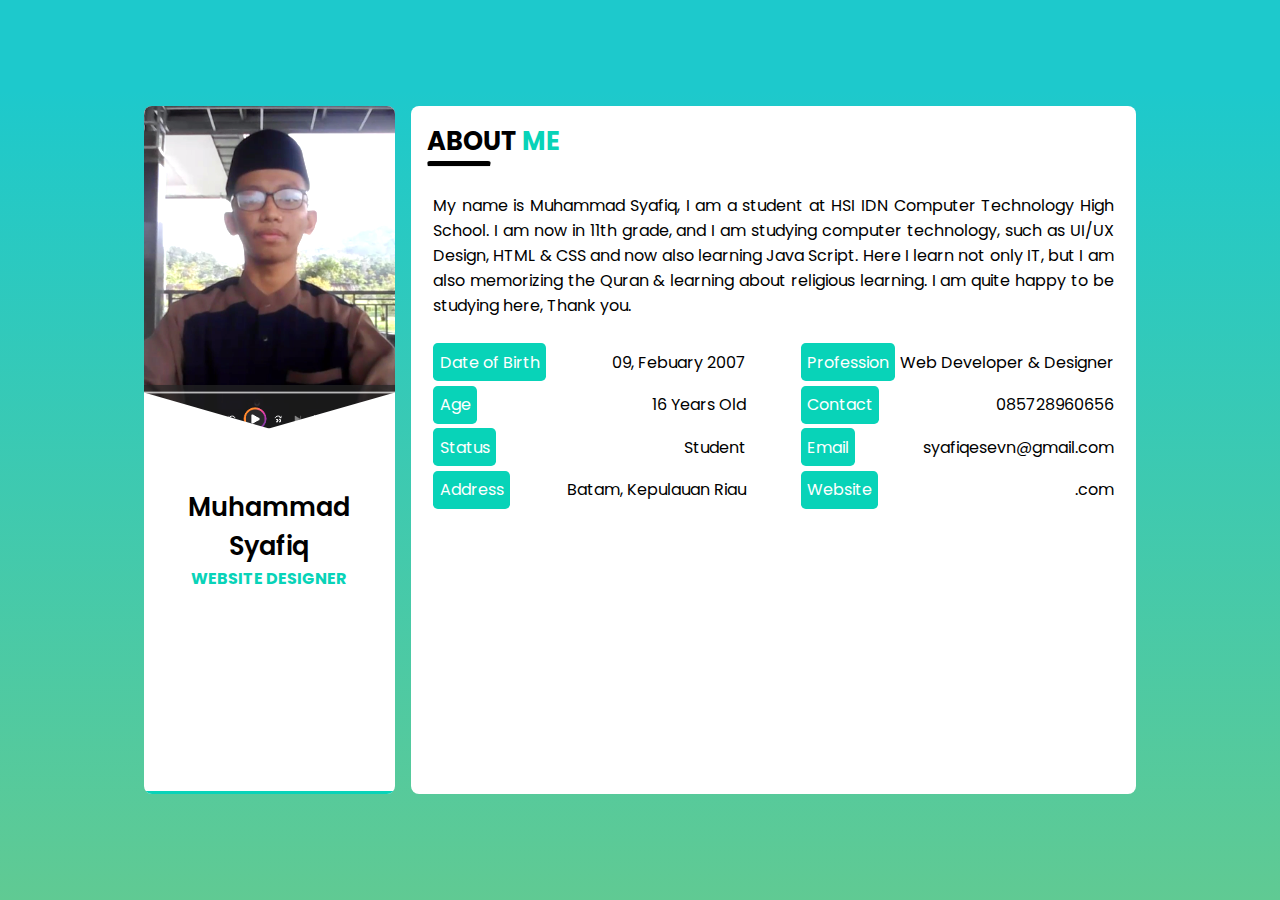
==== index.html @ 6fc7fc57 "Add files via upload" ====
<!DOCTYPE html>
<html lang="en">

<head>
    <meta charset="UTF-8">
    <meta http-equiv="X-UA-Compatible" content="IE=edge">
    <meta name="viewport" content="width=device-width, initial-scale=1.0">

    <!-- CSS file -->
    <link rel="stylesheet" href="css/style.css">

    <!-- Favicon -->
    <link rel="shortcut icon" href="" type="image/x-icon">

    <!-- Fontawesome CDN -->
    <link rel="stylesheet" href="https://cdnjs.cloudflare.com/ajax/libs/font-awesome/6.0.0-beta3/css/all.min.css"
        integrity="sha512-Fo3rlrZj/k7ujTnHg4CGR2D7kSs0v4LLanw2qksYuRlEzO+tcaEPQogQ0KaoGN26/zrn20ImR1DfuLWnOo7aBA=="
        crossorigin="anonymous" referrerpolicy="no-referrer" />

    <title>Muhammad Syafiq</title>
</head>

<body>
    <!-- Website Layout -->
    <ul class="website_container">

        <!-- Global Menu -->
        <div id="global_menu_button_container">
            <p class="site_title">Muhammad Syafiq</p>
            <i class="fa fa-bars" id="global_menu_button"></i>
        </div>

        <ul id="global_menu_items">
            <div>
                <i class="fa fa-close" id="global_menu_close_button"></i>
                <li><a href="/"><i class="fa fa-home"></i> About</a></li>
                <li><a href="resume.html"><i class="fas fa-file-alt"></i> Resume</a></li>
                <li><a href="blogs.html"><i class="fas fa-pen-nib"></i> Blogs</a></li>
                <li><a href="services.html"><i class="fas fa-cog"></i> Services</a></li>
                <li><a href="contact.html"><i class="fas fa-phone-square"></i> Contact</a></li>
            </div>
        </ul>

        <!--x Global Menu x-->



        <!-- sidebar -->
        <div class="sidebar_container">
            <!-- Sidebar Image -->
            <div class="image">
                <img src="img/m.syafiq.png">
                <div class="right_image_box"></div>
                <div class="left_image_box"></div>
            </div>

            <!-- sidebar Content -->
            <div class="sidebar_content">
                <!-- Long name can be applied so easily -->
                <h1>Muhammad Syafiq</h1>
                <p>Website Designer</p>
                <!-- Social Medias -->
                <div class="social_media">
                    <a href="https://www.facebook.com/profile.php?id=100083856398313"><i class="fab fa-facebook"></i></a>
                    <a href="https://github.com/esevn"><i class="fab fa-github"></i></a>
                    <a href="https://www.instagram.com/syafiq_esevn/"><i class="fab fa-instagram"></i></a>
                </div>
            </div>

            <!-- Sidebar Buttom Menu -->
            <div class="sidebar_buttom_menu" id="sidebar_buttom_menu">
                <i class="fa fa-bars" id="sidebar_menu_icon"></i>
            </div>

            <!-- Sidebar Navigation -->
            <ul class="sidebar_navigation" id="sidebar_navigation">
                <li><a href="/" class="active">About</a></li>
                <li><a href="resume.html">Resume</a></li>
                <li><a href="blogs.html">Projects</a></li>
                <li><a href="services.html">Services</a></li>
                <li><a href="contact.html">Contact</a></li>

            </ul>

        </div>
        <!-- content -->
        <div class="content_container">
            <!-- About Page -->
            <div class="about_page">
                <h2 class="title">About <span>Me</span></h2>
                <hr class="line">
                <div class="about_content">
                    <p class="about_text">My name is Muhammad Syafiq, I am a student at HSI IDN Computer Technology High School. I am now in 11th grade, and I am studying computer technology, such as UI/UX Design, HTML & CSS and now also learning Java Script. Here I learn not only IT, but I am also memorizing the Quran & learning about religious learning. I am quite happy to be studying here, Thank you.</p>
                </div>
                <div class="about_profile">
                    <ul class="left_profile">
                        <li><span class="profile_title">Date of Birth</span><span>09, Febuary 2007</span></li>
                        <li><span class="profile_title">Age</span><span>16 Years Old</span></li>
                        <li><span class="profile_title">Status</span><span>Student</span></li>
                        <li><span class="profile_title">Address</span><span>Batam, Kepulauan Riau</span></li>
                    </ul>

                    <ul class="right_profile">
                        <li><span class="profile_title">Profession</span><span>Web Developer & Designer</span></li>
                        <li><span class="profile_title">Contact</span><span>085728960656</span></li>
                        <li><span class="profile_title">Email</span><span>syafiqesevn@gmail.com</span></li>
                        <li><span class="profile_title">Website</span><span>.com</span></li>
                    </ul>
                </div>

            </div>
        </div>


        <script src="js/script.js"></script>
</body>

</html>
---- css/style.css ----
/* Google Font */
@import url("https://fonts.googleapis.com/css2?family=Poppins:ital,wght@0,100;0,200;0,300;0,400;0,500;0,600;0,700;0,800;0,900;1,100;1,200;1,300;1,400;1,500;1,600;1,700;1,800;1,900&display=swap");

/* CSS Reset */
* {
    padding: 0;
    margin: 0;
    box-sizing: border-box;
    scroll-behavior: smooth;
    font-family: "Poppins", sans-serif;
}

/* CSS Variables */
:root {
    --brand-color: #08d3b8;
    --linear-back: Linear-gradient(180deg,
            rgb(29, 201, 204) 10%,
            rgb(96, 202, 147) 100%);
}

a {
    text-decoration: none;
    color: black;
}

li {
    list-style: none;
}

/* CSS in Body */
body {
    height: 100vh;
    width: 100vw;
    /* background: var(--linear-back); */
    background-image: var(--linear-back);
    display: flex;
    align-items: center;
    justify-content: center;
}

.website_container {
    width: 80%;
    height: 80%;
    display: flex;
    padding: 1rem;
    position: relative;
}

/* Sidebar */
.website_container .sidebar_container {
    width: 35%;
    height: 100%;
    background-color: white;
    margin-right: 1rem;
    border-radius: 0.5rem;
    overflow: hidden;
    position: relative;
}

.sidebar_container .image {
    height: 50%;
    width: 100%;
    position: relative;
}

.sidebar_container .image img {
    width: 100%;
    height: 100%;
    object-fit: cover;
    object-position: top;
    filter: brightness(125%);
    /* filter: contrast(130%); */
}

.sidebar_container .image .right_image_box {
    width: 70%;
    height: 100px;
    background-color: white;
    position: absolute;
    bottom: -3.5rem;
    left: -3rem;
    transform: rotate(16deg);
}

.sidebar_container .image .left_image_box {
    width: 70%;
    height: 100px;
    background-color: white;
    position: absolute;
    bottom: -3.5rem;
    right: -3rem;
    transform: rotate(-16deg);
}

.sidebar_container .sidebar_content {
    position: absolute;
    width: 100%;
    margin-top: 2rem;
    text-align: center;
    padding: 0.4rem;
}

.sidebar_container .sidebar_content h1 {
    color: black;
    font-size: 1.6rem;
    font-weight: 600;
}

.sidebar_container .sidebar_content p {
    color: var(--brand-color);
    font-size: 1rem;
    text-transform: uppercase;
    font-weight: 700;
}

.sidebar_container .sidebar_content .social_media {
    margin-top: 1rem;
}

.sidebar_container .sidebar_content .social_media a {
    font-size: 1.8rem;
    margin: 0.4rem;
    color: black;
}

.sidebar_container .sidebar_content .social_media a:hover {
    color: var(--brand-color);
    transition: 0.3s;
}

.sidebar_container .sidebar_buttom_menu {
    position: absolute;
    border-top: 0.2rem solid var(--brand-color);
    width: 100%;
    font-size: 1.6rem;
    left: 0;
    bottom: 0;
    text-align: center;
    cursor: pointer;
    z-index: 3;
}

.sidebar_container .sidebar_buttom_menu:hover {
    color: var(--brand-color);
    transition: 0.3s;
}

/* Sidebar Navigation */
.sidebar_container .sidebar_navigation {
    position: absolute;
    top: 0;
    left: -100%;
    width: 100%;
    height: 100%;
    background-color: white;
    display: flex;
    flex-direction: column;
    align-items: center;
    justify-content: center;
    font-size: 2rem;
    z-index: 2;
    transition: left 0.3s;
}

.sidebar_container .sidebar_navigation li {
    margin: 0.3rem 0;
}

.sidebar_container .sidebar_navigation li a:hover,
.sidebar_container .sidebar_navigation .active {
    color: var(--brand-color);
    transition: 0.3s;
    font-weight: bold;
}

/* Content */
.website_container .content_container {
    width: 100%;
    height: 100%;

    background-color: white;
    border-radius: 0.5rem;
    padding: 1rem;
    overflow-y: scroll;
}

.content_container::-webkit-scrollbar {
    width: 0.2rem;
}

.content_container::-webkit-scrollbar-thumb {
    width: 0.2rem;
    background-color: gray;
    border-radius: 0.2rem;
}

/* About Page */

.title {
    font-size: 1.6rem;
    text-transform: uppercase;
}

.title span {
    color: var(--brand-color);
}

.line {
    width: 4rem;
    border-top: 0.35rem solid black;
    border-radius: 0.5rem;
}

.about_page .about_content {
    margin-top: 1.2rem;
    padding: 0.4rem;
    margin-bottom: 0.5rem;
}

.about_page .about_content p {
    font-size: 1rem;
    text-align: justify;
}

.about_profile {
    display: flex;
    justify-content: space-between;
    padding: 0.4rem;
}

.about_profile .left_profile {
    width: 46%;
}

.about_profile .left_profile li {
    display: flex;
    justify-content: space-between;
    align-items: center;
    margin: 0.3rem 0;
    font-size: 1rem;
}

.about_profile .right_profile {
    width: 46%;
}

.about_profile .right_profile li {
    display: flex;
    justify-content: space-between;
    margin: 0.3rem 0;
    align-items: center;
    font-size: 1rem;
}

li .profile_title {
    padding: 0.4rem;
    background-color: var(--brand-color);
    color: white;
    border-radius: 0.3rem;
}

/* Resume Page */
.resume_page .resume_container {
    margin: 1.2rem 0;
    display: flex;
}

.left_resume {
    width: 100%;
    padding: 0.6rem;
    border-right: 0.2rem solid var(--brand-color);
}

.right_resume {
    width: 100%;
    padding: 0.6rem;
}

.resume_title {
    font-size: 1.2rem;
    text-transform: uppercase;
    font-weight: 700;
    margin-bottom: 1rem;
}

.resume_title i {
    color: var(--brand-color);
}

.resume_box {
    margin: 1.5rem 0;
}

.resume_box .resume_date {
    font-size: 1rem;
    border: 0.1rem solid var(--brand-color);
    padding: 0.1rem 0.2rem;
    color: var(--brand-color);
}

.resume_box .resume_box_title {
    margin-top: 0.5rem;
    font-size: 1.2rem;
    font-weight: 500;
}

.resume_box .resume_company {
    font-size: 1rem;
}

.resume_box .resume_text {
    font-size: 1rem;
    font-weight: 300;
}

/* Skills Container */

.skill_box .skill_title {
    font-size: 1.2rem;
    font-weight: 500;
}

.skill_box {
    margin: 1rem 0;
}

.skill_box .skill_line_container {
    height: 0.8rem;
    width: 100%;
    background-color: lightgray;
    border-radius: 0.4rem;
    overflow: hidden;
}

.skill_box .skill_line {
    background-color: var(--brand-color);
    height: 0.8rem;
}

/* Blogs Page */
.blogs_page .blogs_container {
    margin: 0;
    
}

.blogs_container {
    display: flex;
    gap: 15px;
    padding: 2rem 0;
}

.blog_box {
    width: 80%;
    margin-top: 5rem;
    border: 0.1rem solid var(--brand-color);
    padding: 5px;
    border-radius: 0.4rem;
}

.blog_box .blog_title {
    font-size: 1.6rem;
    text-transform: uppercase;
    font-weight: 600;
    text-align: center;
}


.blog_box .blog_image1 {
    width: 100%;
    height: 200px;
    background-image: url(/img/diniyah\ thumnail.png);
    background-position: center;
    background-size: cover;
    margin: auto;
    transition: 0.5s;
}

.blog_box .blog_image1:hover{
    filter: brightness(50%);
}

.blog_box .blog_image2 {
    width: 100%;
    height: 200px;
    background-image: url(/img/english\ thumnail4.png);
    background-position: center;
    background-size: cover;
    background-repeat: no-repeat;
    margin: auto;
    transition: 0.5s;
}

.blog_box .blog_image2:hover{
    filter: brightness(50%);
}


.blog_box .blog_image3 {
    width: 100%;
    height: 200px;
    background-image: url(/img/tahfid\ thumnail.png);
    background-position: center;
    background-size: cover;
    background-repeat: no-repeat;
    margin: auto;
    transition: 0.5s;
}

.blog_box .blog_image3:hover{
    filter: brightness(50%);
}

/* Services Page */

.services_page .services_container {
    margin: 1.2rem 0.4rem 0.4rem 0.4rem;
    display: flex;
}

.services_page .services_container .services_box {
    width: 50%;
    margin: 0.6rem;
    border: 0.1rem solid var(--brand-color);
    border-radius: 0.4rem;
    padding: 0.6rem;
    text-align: center;
    cursor: pointer;
}

.services_page .services_container .services_box:hover {
    background-color: var(--brand-color);
    transition: 0.3s;
}

.services_page .services_container .services_box:hover i,
.services_page .services_container .services_box:hover .services_title {
    color: white;
    transition: 0.3s;
}

.services_box i {
    color: var(--brand-color);
    font-size: 1.5rem;
    margin: 0.3rem 0;
}

.services_box .services_title {
    font-size: 1.2rem;
    text-transform: uppercase;
    color: var(--brand-color);
    margin: 0.4rem 0;
}

.services_box .services_text {
    font-size: 1rem;
    font-weight: 400;
}

/* Contact Page */
.contact_page .contact_container {
    margin: 1.2rem 0.4rem;
}

.contact_container form .form_name_row {
    display: flex;
    justify-content: space-between;
}

.contact_container form .form_name_row .left_form_row {
    width: 47%;
}

.contact_container form .form_name_row .right_form_row {
    width: 47%;
}

.contact_container form label {
    display: block;
    font-size: 1rem;
    margin-top: 0.8rem;
    margin-left: 0.2rem;
}

.contact_container form input {
    width: 100%;
    font-size: 1rem;
    padding: 0.3rem;
    border: none;
    outline: none;
    background-color: lightgray;
    border-radius: 0.4rem;
}

.contact_container form input:focus {
    border: 0.2rem solid var(--brand-color);
    transition: 0.3s;
}

.contact_container form textarea {
    width: 100%;
    font-size: 1rem;
    padding: 0.3rem;
    border: none;
    outline: none;
    background-color: lightgray;
    border-radius: 0.4rem;
    height: 6rem;
    resize: none;
}

.contact_container form #send_button {
    background-color: var(--brand-color);
    margin-top: 0.6rem;
    color: white;
    font-weight: bold;
    cursor: pointer;
}

.contact_container form #send_button:hover {
    opacity: 0.8;
    transition: 0.3s;
}

/* Global Menu CSS */
#global_menu_button_container {
    position: absolute;
    left: -3rem;
    display: none;
    margin-top: 0.1rem;
}

#global_menu_button_container #global_menu_button {
    background-color: white;
    font-size: 2rem;
    padding: 0.8rem;
    border-radius: 0.4rem;
    cursor: pointer;
}

#global_menu_button_container #global_menu_button:hover {
    color: var(--brand-color);
    transition: 0.3s;
}

#global_menu_button_container p {
    color: var(--brand-color);
    font-size: 1.4rem;
    font-weight: bold;
    display: none;
}

#global_menu_items {
    position: fixed;
    left: -120%;
    /* left: 0; */
    top: 0;
    background-color: white;
    width: 40%;
    height: 100vh;
    z-index: 10;
    display: flex;
    justify-content: center;
    transition: left 0.3s;
}

#global_menu_items div {
    width: 80%;
    margin-top: 4rem;
}

#global_menu_items li {
    margin: 1rem 0;
}

#global_menu_items a {
    display: block;
    width: 100%;
    padding: 0.4rem 0.2rem;
    border-bottom: 0.1rem solid var(--brand-color);
    font-size: 1.4rem;
}

#global_menu_items a:hover {
    color: var(--brand-color);
    transition: 0.3s;
}

#global_menu_items #global_menu_close_button {
    position: absolute;
    right: -3.3rem;
    top: 0;
    font-size: 2.6rem;
    background-color: white;
    padding: 0.6rem 0.8rem;
    cursor: pointer;
}

#global_menu_items #global_menu_close_button:hover {
    color: var(--brand-color);
    transition: 0.3s;
}

/* tugas card */

.content_container h1 {
    font-weight: 600;
    font-size: 35px;
    position: relative;
    margin: 20px 0;
    text-align: center;
}

.content_container h1::before{ 
    content: "";
    position: absolute;
    width: 100%;
    height: 3px;
    background-color: #000000;
    bottom: -10px;
    left: 50%;
    border-radius: 5px;
    transform: translateX(-50%);
    animation: animate 4s linear infinite;
}

.content_container .progres {
    color: var(--brand-color);
}

@keyframes animate {
    0%{
        width: 100px;
    }
    
    50%{
        width: 200px;
    }

    100%{
        width: 100px;
    }
}

.filterable-cards {
    display: flex;
    margin-top: 25px;
        gap: 10px;
        flex-wrap: wrap;
}

.card1 {
    width: 280px;
    height: auto;
    flex-grow: 1;
    /* flex-basis: 300px; */
    gap: 5px;
    border-radius: 8px;
    overflow: auto;
    padding: 0;
    box-shadow: 0px 5px 10px rgba(74, 74, 74, 0.464);
}

.card1 .card_body img {
    width:100%;
    height: 100%;
    background-size: cover;
    background-position: center;
    border-radius: 8px 8px 0 0;
    transition: all 0.3s ease;
}

.card1 img:hover{
    filter: brightness(50%);
}


.card2{
    width: 280px;
    height: auto;
    flex-grow: 1;
    /* flex-basis: 300px; */
    gap: 5px;
    border-radius: 8px;
    overflow: auto;
    padding: 0;
    box-shadow: 0px 5px 10px rgba(74, 74, 74, 0.464);
}

.card2 .card_body img {
    width:100%;
    height: 100%;
    background-size: cover;
    background-position: center;
    border-radius: 8px 8px 0 0;
    transition: all 0.3s ease;
}

.card2 img:hover{
    filter: brightness(50%);
}

.card3 {
    width: 280px;
    height: auto;
    flex-grow: 1;
    /* flex-basis: 300px; */
    gap: 5px;
    border-radius: 8px;
    overflow: auto;
    padding: 0;
    box-shadow: 0px 5px 10px rgba(74, 74, 74, 0.464);
}

.card3 .card_body img {
    width:100%;
    height: 100%;
    background-size: cover;
    background-position: center;
    border-radius: 8px 8px 0 0;
    transition: all 0.3s ease;
}

.card3 img:hover{
    filter: brightness(50%);
}


.card4{
    width: 280px;
    height: auto;
    flex-grow: 1;
    /* flex-basis: 300px; */
    gap: 5px;
    border-radius: 8px;
    overflow: auto;
    padding: 0;
    box-shadow: 0px 5px 10px rgba(74, 74, 74, 0.464);
}

.card4 .card_body img {
    width:100%;
    height: 100%;
    background-size: cover;
    background-position: center;
    border-radius: 8px 8px 0 0;
    transition: all 0.3s ease;
}

.card4 img:hover{
    filter: brightness(50%);
}


.card4{
    width: 280px;
    height: auto;
    flex-grow: 1;
    /* flex-basis: 300px; */
    gap: 5px;
    border-radius: 8px;
    overflow: auto;
    padding: 0;
    box-shadow: 0px 5px 10px rgba(74, 74, 74, 0.464);
}

.card4 .card_body img {
    width:100%;
    height: 100%;
    background-size: cover;
    background-position: center;
    border-radius: 8px 8px 0 0;
    transition: all 0.3s ease;
}

.card4 img:hover{
    filter: brightness(50%);
}

.card5{
    width: 280px;
    height: auto;
    flex-grow: 1;
    /* flex-basis: 300px; */
    gap: 5px;
    border-radius: 8px;
    overflow: auto;
    padding: 0;
    box-shadow: 0px 5px 10px rgba(74, 74, 74, 0.464);
}

.card5 .card_body img {
    width:100%;
    height: 100%;
    background-size: cover;
    background-position: center;
    border-radius: 8px 8px 0 0;
    transition: all 0.3s ease;
}

.card5 img:hover{
    filter: brightness(50%);
}



.card6{
    width: 280px;
    height: auto;
    flex-grow: 1;
    /* flex-basis: 300px; */
    gap: 5px;
    border-radius: 8px;
    overflow: auto;
    padding: 0;
    box-shadow: 0px 5px 10px rgba(74, 74, 74, 0.464);
}

.card6 .card_body img {
    width:100%;
    height: 100%;
    background-size: cover;
    background-position: center;
    border-radius: 8px 8px 0 0;
    transition: all 0.3s ease;
}

.card6 img:hover{
    filter: brightness(50%);
}


.card7{
    width: 280px;
    height: auto;
    flex-grow: 1;
    /* flex-basis: 300px; */
    gap: 5px;
    border-radius: 8px;
    overflow: auto;
    padding: 0;
    box-shadow: 0px 5px 10px rgba(74, 74, 74, 0.464);
}

.card7 .card_body img {
    width:100%;
    height: 100%;
    background-size: cover;
    background-position: center;
    border-radius: 8px 8px 0 0;
    transition: all 0.3s ease;
}

.card7 img:hover{
    filter: brightness(50%);
}


.card8{
    width: 280px;
    height: auto;
    flex-grow: 1;
    /* flex-basis: 300px; */
    gap: 5px;
    border-radius: 8px;
    overflow: auto;
    padding: 0;
    box-shadow: 0px 5px 10px rgba(74, 74, 74, 0.464);
}

.card8 .card_body img {
    width:100%;
    height: 100%;
    background-size: cover;
    background-position: center;
    border-radius: 8px 8px 0 0;
    transition: all 0.3s ease;
}

.card8 img:hover{
    filter: brightness(50%);
}


.card7{
    width: 280px;
    height: auto;
    flex-grow: 1;
    /* flex-basis: 300px; */
    gap: 5px;
    border-radius: 8px;
    overflow: auto;
    padding: 0;
    box-shadow: 0px 5px 10px rgba(74, 74, 74, 0.464);
}

.card7 .card_body img {
    width:100%;
    height: 100%;
    background-size: cover;
    background-position: center;
    border-radius: 8px 8px 0 0;
    transition: all 0.3s ease;
}

.card7 img:hover{
    filter: brightness(50%);
}


.card.hide {
    display: none;      
}
.card_body {
    padding: 0;
}

button {
    position: relative;
    margin-top: 10px;
    width: 3.5rem;
    height: 25px;
    border: none;
    border-radius: 6px;
    background-color: rgb(0, 0, 0);
    transition: 0.2s;
    box-shadow: 0px 5px 10px rgba(0, 0, 0, 0.388);
}

button i{
    position: absolute;
    color: azure;
    left: 3px;
    top: 5.8px;
}

button:hover {
    background: var(--brand-color);
}

button a{
    margin-left: 15px;
    color: azure;
}


/* Making Responsive */

@media screen and (max-width: 1200px) {
    .website_container {
        width: 92%;
        height: 92%;
    }
}

@media screen and (max-width: 1000px) {
    body {
        height: auto;
    }

    .website_container {
        flex-direction: column;
        width: 70%;
    }

    .website_container .sidebar_container {
        width: 100%;
        height: 80vh;
        margin-bottom: 1rem;
    }

    .about_profile {
        flex-direction: column;
    }

    .about_profile .left_profile {
        width: 100%;
    }

    .about_profile .right_profile {
        width: 100%;
    }

    #global_menu_button_container {
        display: block;
    }
}

@media screen and (max-width: 800px) {
    .website_container {
        margin-top: 10vh;
    }

    
    .content_container h1 {
        font-weight: 600;
        font-size: 25px;
        position: relative;
        margin: 20px 0;
        text-align: center;
    }

    .resume_page .resume_container {
        flex-direction: column;
    }

    .left_resume {
        border-right: none;
        border-bottom: 0.2rem solid var(--brand-color);
    }

    .services_page .services_container {
        flex-direction: column;
        margin: 0;
    }

    .blogs_container {
        display: flex;
        flex-direction: column;
    }

    .blog_box {
        width: 100%;
        margin-top: 2rem;
        border: 0.1rem solid var(--brand-color);
        padding: 0;
        border-radius: 0.4rem;
    }

    .services_page .services_container .services_box {
        width: 100%;
        margin: 0.6rem 0;
    }

    .contact_container form .form_name_row {
        flex-direction: column;
    }

    .contact_container form .form_name_row .left_form_row {
        width: 100%;
    }

    .contact_container form .form_name_row .right_form_row {
        width: 100%;
    }

    #global_menu_button_container {
        position: fixed;
        top: -0.1rem;
        left: 0;
        z-index: 5;
        width: 100%;
        background-color: white;
        height: 10vh;
        display: flex;
        justify-content: space-between;
        align-items: center;
        padding: 0 1rem;
    }

    #global_menu_button_container #global_menu_button {
        color: black;
        background-color: transparent;
        padding: 0.2rem;
        font-size: 1.6rem;
    }

    #global_menu_button_container p {
        display: block;
    }

    #global_menu_items {
        width: 100%;
    }

    #global_menu_items #global_menu_close_button {
        left: 0;
        text-align: center;
        background-color: lightgray;
    }
}

@media screen and (max-width: 680px) {
    .website_container {
        height: 100%;
        width: 100%;
    }
}
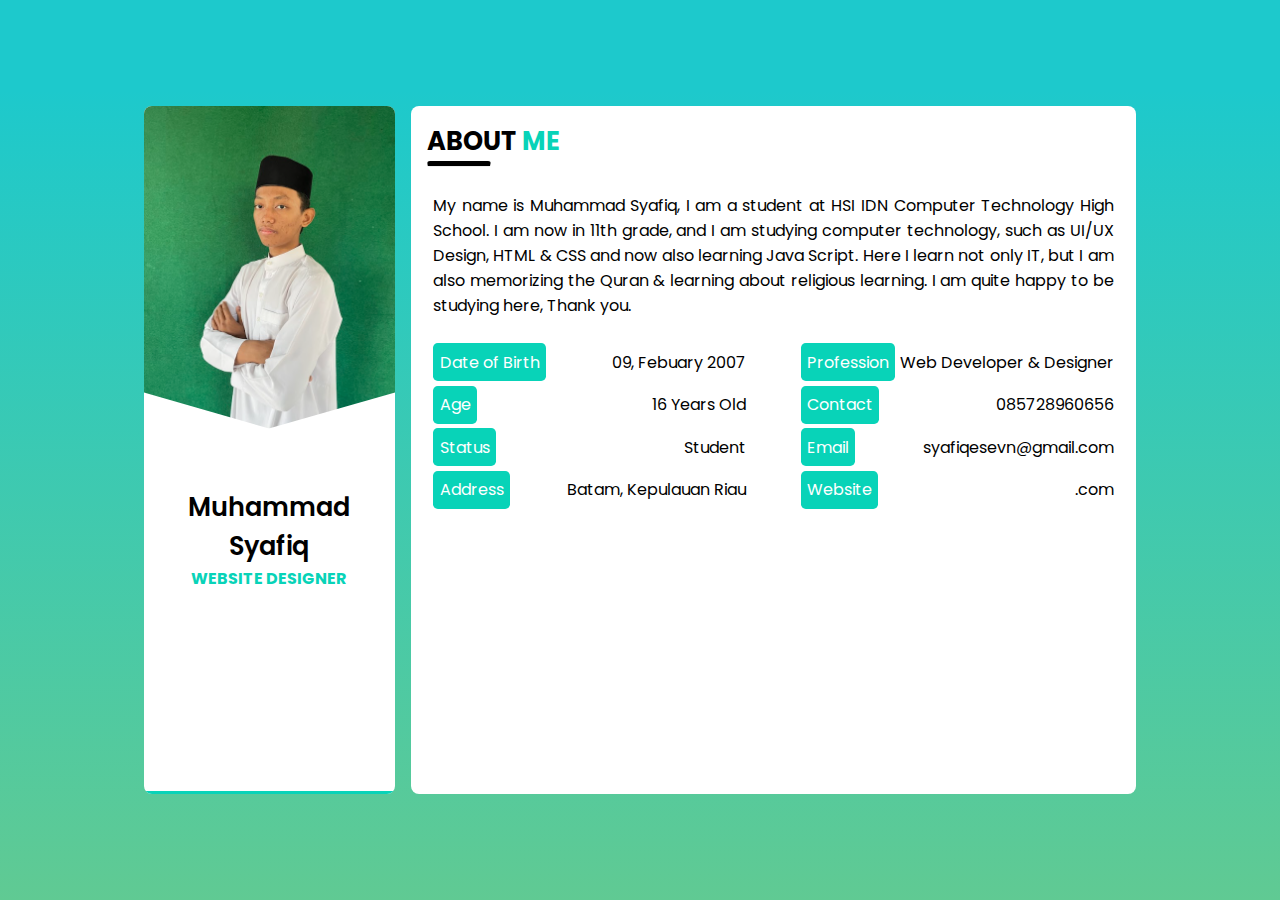
==== commit 2b29baab: "Update index.html" ====
--- a/index.html
+++ b/index.html
@@ -49,7 +49,7 @@
         <div class="sidebar_container">
             <!-- Sidebar Image -->
             <div class="image">
-                <img src="img/m.syafiq.png">
+                <img src="img/profil.syafiq.png">
                 <div class="right_image_box"></div>
                 <div class="left_image_box"></div>
             </div>
@@ -115,4 +115,4 @@
         <script src="js/script.js"></script>
 </body>
 
-</html>+</html>
--- a/css/style.css
+++ b/css/style.css
@@ -68,8 +68,7 @@
     height: 100%;
     object-fit: cover;
     object-position: top;
-    filter: brightness(125%);
-    /* filter: contrast(130%); */
+    filter: brightness(100%);
 }
 
 .sidebar_container .image .right_image_box {
@@ -1084,4 +1083,4 @@
         height: 100%;
         width: 100%;
     }
-}+}
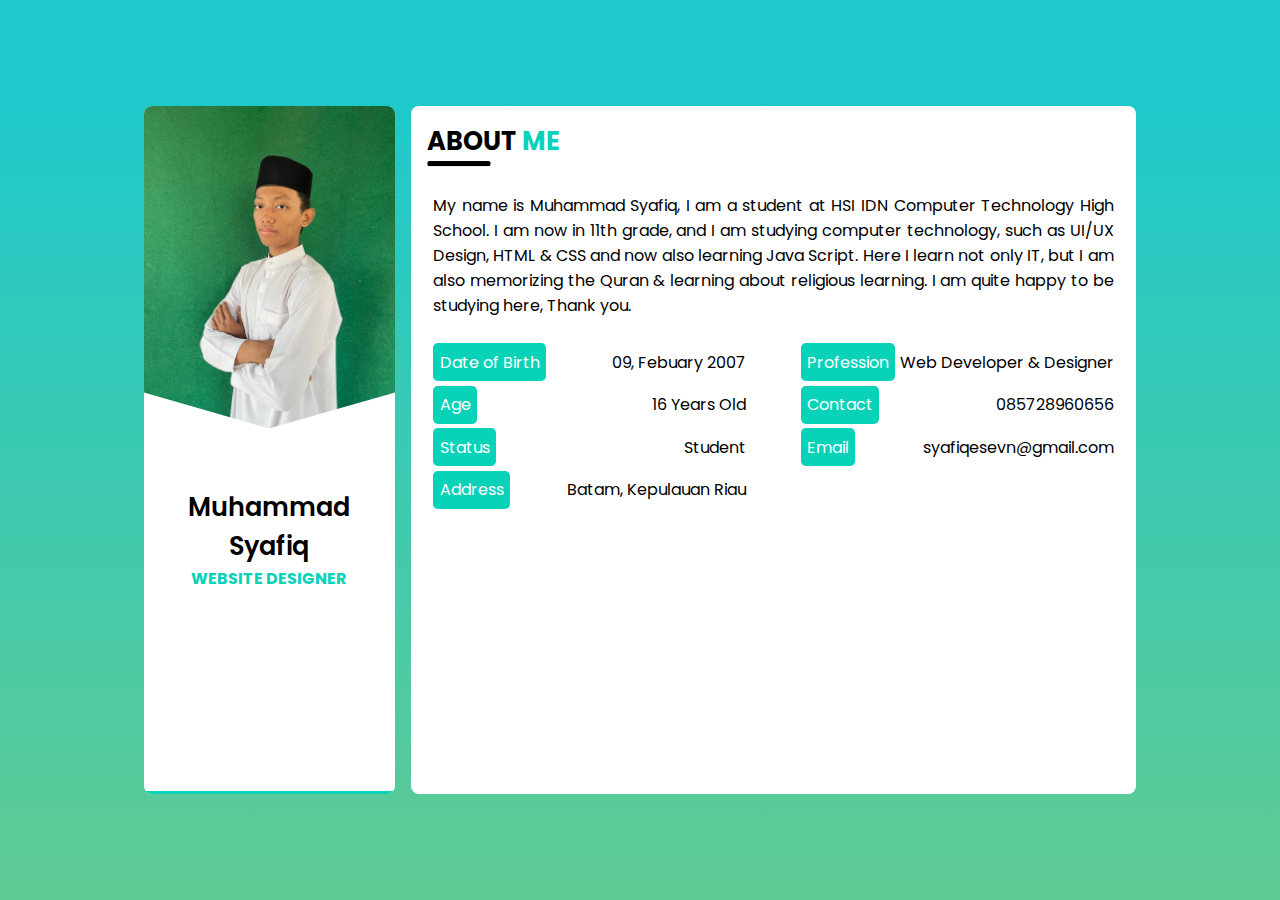
==== commit 60c8f660: "Update index.html" ====
--- a/index.html
+++ b/index.html
@@ -104,7 +104,6 @@
                         <li><span class="profile_title">Profession</span><span>Web Developer & Designer</span></li>
                         <li><span class="profile_title">Contact</span><span>085728960656</span></li>
                         <li><span class="profile_title">Email</span><span>syafiqesevn@gmail.com</span></li>
-                        <li><span class="profile_title">Website</span><span>.com</span></li>
                     </ul>
                 </div>
 
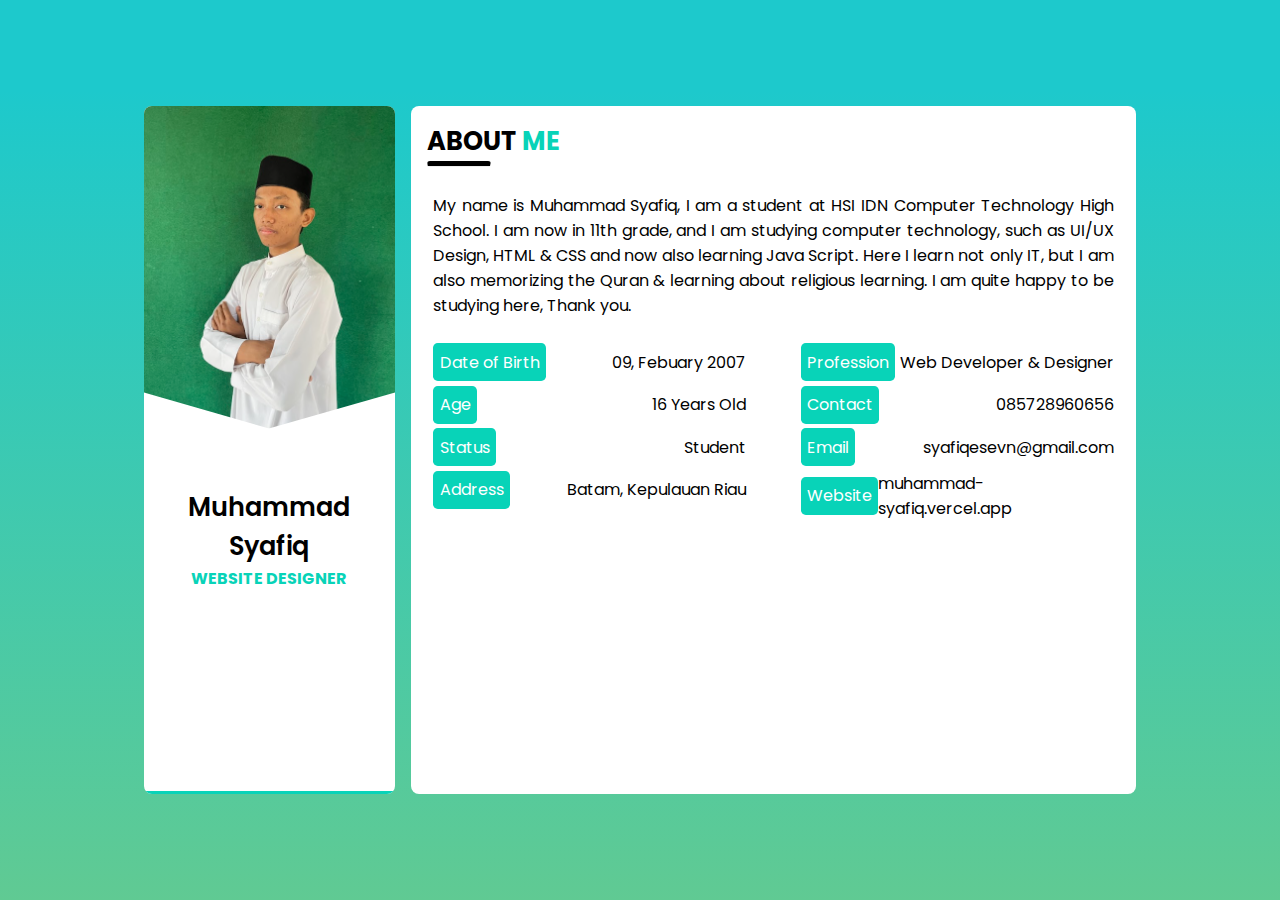
==== commit 43e1030d: "Update index.html" ====
--- a/index.html
+++ b/index.html
@@ -104,6 +104,7 @@
                         <li><span class="profile_title">Profession</span><span>Web Developer & Designer</span></li>
                         <li><span class="profile_title">Contact</span><span>085728960656</span></li>
                         <li><span class="profile_title">Email</span><span>syafiqesevn@gmail.com</span></li>
+                        <li><span class="profile_title">Website</span><span>muhammad-syafiq.vercel.app</span></li>
                     </ul>
                 </div>
 
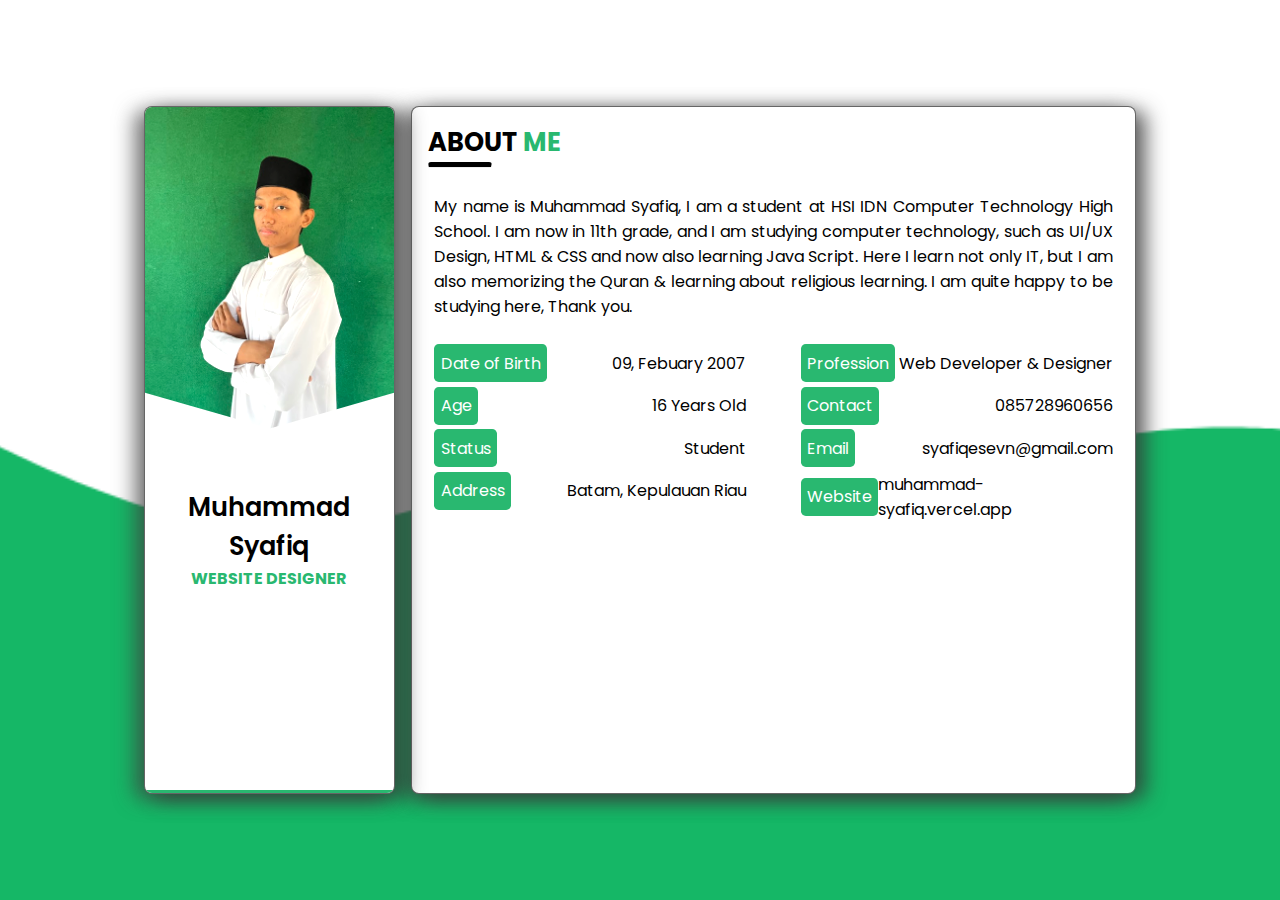
==== commit b98797e5: "Update index.html" ====
--- a/index.html
+++ b/index.html
@@ -63,7 +63,7 @@
                 <div class="social_media">
                     <a href="https://www.facebook.com/profile.php?id=100083856398313"><i class="fab fa-facebook"></i></a>
                     <a href="https://github.com/esevn"><i class="fab fa-github"></i></a>
-                    <a href="https://www.instagram.com/syafiq_esevn/"><i class="fab fa-instagram"></i></a>
+                    <a href="https://www.instagram.com/sevnfiq/"><i class="fab fa-instagram"></i></a>
                 </div>
             </div>
 
--- a/css/style.css
+++ b/css/style.css
@@ -12,10 +12,10 @@
 
 /* CSS Variables */
 :root {
-    --brand-color: #08d3b8;
+    --brand-color: #29b870;
     --linear-back: Linear-gradient(180deg,
-            rgb(29, 201, 204) 10%,
-            rgb(96, 202, 147) 100%);
+    rgb(29, 201, 204) 10%,
+    rgb(96, 202, 147) 100%);
 }
 
 a {
@@ -32,7 +32,10 @@
     height: 100vh;
     width: 100vw;
     /* background: var(--linear-back); */
-    background-image: var(--linear-back);
+    background-image: url(/img/wave-haikei.png);
+    background-repeat: no-repeat;
+    background-position: center;
+    background-size: cover;
     display: flex;
     align-items: center;
     justify-content: center;
@@ -51,16 +54,20 @@
     width: 35%;
     height: 100%;
     background-color: white;
+    border: 1.8px solid rgba(0, 0, 0, 0.6);
     margin-right: 1rem;
     border-radius: 0.5rem;
     overflow: hidden;
     position: relative;
+    box-shadow:  10px 5px 20px #353535c3,
+                -10px 5px 20px #424242aa;
 }
 
 .sidebar_container .image {
     height: 50%;
     width: 100%;
     position: relative;
+    
 }
 
 .sidebar_container .image img {
@@ -68,7 +75,8 @@
     height: 100%;
     object-fit: cover;
     object-position: top;
-    filter: brightness(100%);
+    -webkit-filter: contrast(100%) brightness(115%) saturate(109%);
+    filter: contrast(101%) brightness(115%) saturate(109%);
 }
 
 .sidebar_container .image .right_image_box {
@@ -97,6 +105,7 @@
     margin-top: 2rem;
     text-align: center;
     padding: 0.4rem;
+    
 }
 
 .sidebar_container .sidebar_content h1 {
@@ -176,11 +185,13 @@
 .website_container .content_container {
     width: 100%;
     height: 100%;
-
+    border: 1.8px solid rgba(0, 0, 0, 0.60);
     background-color: white;
     border-radius: 0.5rem;
     padding: 1rem;
-    overflow-y: scroll;
+    overflow-y: scroll; 
+    box-shadow:  10px 5px 20px #353535c3,
+                -10px 5px 20px #424242aa;
 }
 
 .content_container::-webkit-scrollbar {
@@ -916,7 +927,7 @@
 button {
     position: relative;
     margin-top: 10px;
-    width: 3.5rem;
+    width: 5.5rem;
     height: 25px;
     border: none;
     border-radius: 6px;
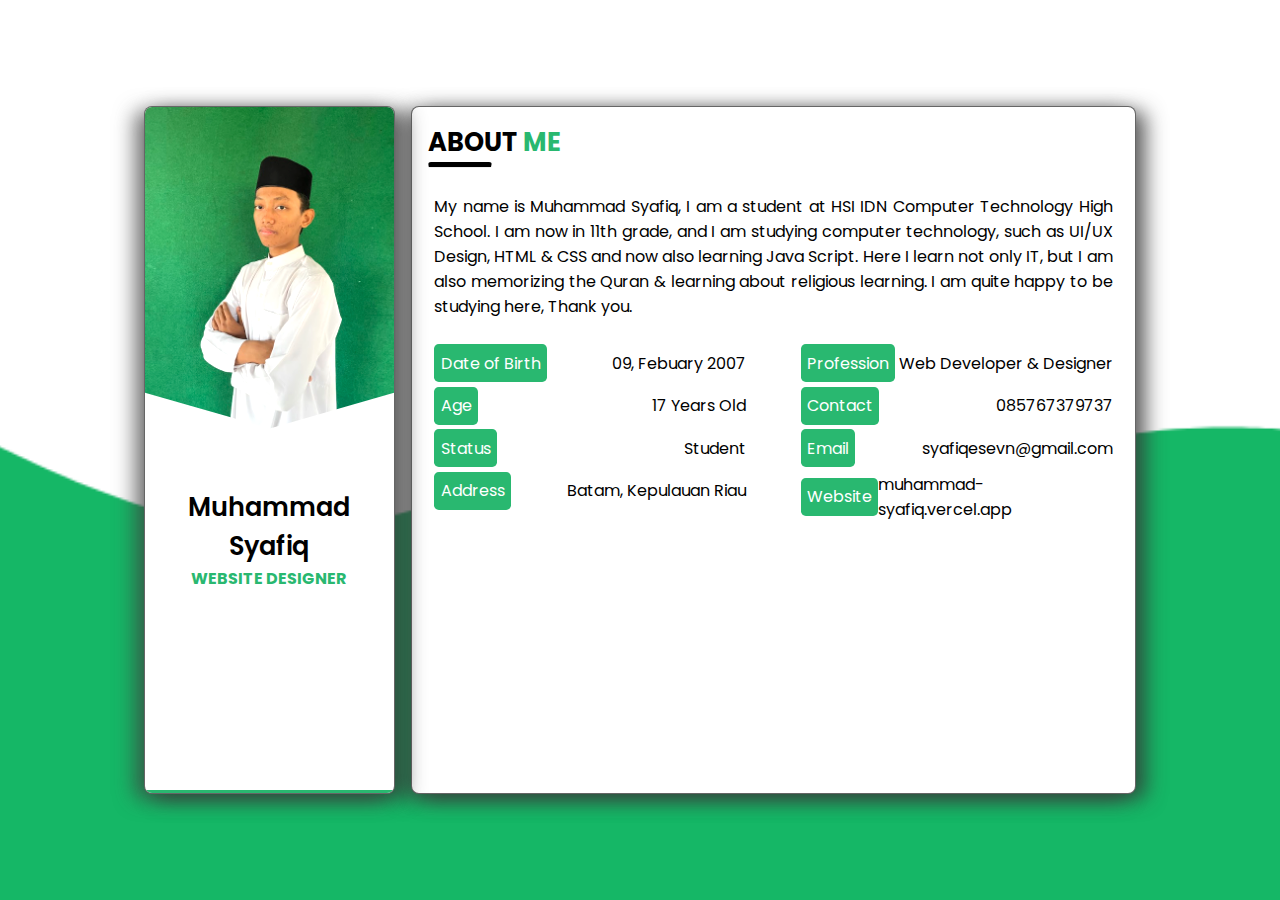
==== commit 97e94af9: "Update index.html" ====
--- a/index.html
+++ b/index.html
@@ -61,7 +61,7 @@
                 <p>Website Designer</p>
                 <!-- Social Medias -->
                 <div class="social_media">
-                    <a href="https://www.facebook.com/profile.php?id=100083856398313"><i class="fab fa-facebook"></i></a>
+                    <a href="https://www.linkedin.com/in/muhammad-syafiq-441173291/"><i class="fa-brands fa-linkedin"></i></a>
                     <a href="https://github.com/esevn"><i class="fab fa-github"></i></a>
                     <a href="https://www.instagram.com/sevnfiq/"><i class="fab fa-instagram"></i></a>
                 </div>
@@ -95,14 +95,14 @@
                 <div class="about_profile">
                     <ul class="left_profile">
                         <li><span class="profile_title">Date of Birth</span><span>09, Febuary 2007</span></li>
-                        <li><span class="profile_title">Age</span><span>16 Years Old</span></li>
+                        <li><span class="profile_title">Age</span><span>17 Years Old</span></li>
                         <li><span class="profile_title">Status</span><span>Student</span></li>
                         <li><span class="profile_title">Address</span><span>Batam, Kepulauan Riau</span></li>
                     </ul>
 
                     <ul class="right_profile">
                         <li><span class="profile_title">Profession</span><span>Web Developer & Designer</span></li>
-                        <li><span class="profile_title">Contact</span><span>085728960656</span></li>
+                        <li><span class="profile_title">Contact</span><span>085767379737</span></li>
                         <li><span class="profile_title">Email</span><span>syafiqesevn@gmail.com</span></li>
                         <li><span class="profile_title">Website</span><span>muhammad-syafiq.vercel.app</span></li>
                     </ul>
--- a/css/style.css
+++ b/css/style.css
@@ -3,1095 +3,1148 @@
 
 /* CSS Reset */
 * {
-    padding: 0;
-    margin: 0;
-    box-sizing: border-box;
-    scroll-behavior: smooth;
-    font-family: "Poppins", sans-serif;
+  padding: 0;
+  margin: 0;
+  box-sizing: border-box;
+  scroll-behavior: smooth;
+  font-family: "Poppins", sans-serif;
 }
 
 /* CSS Variables */
 :root {
-    --brand-color: #29b870;
-    --linear-back: Linear-gradient(180deg,
+  --brand-color: #29b870;
+  --linear-back: Linear-gradient(
+    180deg,
     rgb(29, 201, 204) 10%,
-    rgb(96, 202, 147) 100%);
+    rgb(96, 202, 147) 100%
+  );
 }
 
 a {
-    text-decoration: none;
-    color: black;
+  text-decoration: none;
+  color: black;
 }
 
 li {
-    list-style: none;
+  list-style: none;
 }
 
 /* CSS in Body */
 body {
-    height: 100vh;
-    width: 100vw;
-    /* background: var(--linear-back); */
-    background-image: url(/img/wave-haikei.png);
-    background-repeat: no-repeat;
-    background-position: center;
-    background-size: cover;
-    display: flex;
-    align-items: center;
-    justify-content: center;
+  height: 100vh;
+  width: 100vw;
+  /* background: var(--linear-back); */
+  background-image: url(/img/wave-haikei.png);
+  background-repeat: no-repeat;
+  background-position: center;
+  background-size: cover;
+  display: flex;
+  align-items: center;
+  justify-content: center;
 }
 
 .website_container {
-    width: 80%;
-    height: 80%;
-    display: flex;
-    padding: 1rem;
-    position: relative;
+  width: 80%;
+  height: 80%;
+  display: flex;
+  padding: 1rem;
+  position: relative;
 }
 
 /* Sidebar */
 .website_container .sidebar_container {
-    width: 35%;
-    height: 100%;
-    background-color: white;
-    border: 1.8px solid rgba(0, 0, 0, 0.6);
-    margin-right: 1rem;
-    border-radius: 0.5rem;
-    overflow: hidden;
+  width: 35%;
+  height: 100%;
+  background-color: white;
+  border: 1.8px solid rgba(0, 0, 0, 0.6);
+  margin-right: 1rem;
+  border-radius: 0.5rem;
+  overflow: hidden;
+  position: relative;
+  box-shadow: 10px 5px 20px #353535c3, -10px 5px 20px #424242aa;
+}
+
+.sidebar_container .image {
+  height: 50%;
+  width: 100%;
+  position: relative;
+}
+
+.sidebar_container .image img {
+  width: 100%;
+  height: 100%;
+  object-fit: cover;
+  object-position: top;
+  -webkit-filter: contrast(100%) brightness(115%) saturate(109%);
+  filter: contrast(101%) brightness(115%) saturate(109%);
+}
+
+.sidebar_container .image .right_image_box {
+  width: 70%;
+  height: 100px;
+  background-color: white;
+  position: absolute;
+  bottom: -3.5rem;
+  left: -3rem;
+  transform: rotate(16deg);
+}
+
+.sidebar_container .image .left_image_box {
+  width: 70%;
+  height: 100px;
+  background-color: white;
+  position: absolute;
+  bottom: -3.5rem;
+  right: -3rem;
+  transform: rotate(-16deg);
+}
+
+.sidebar_container .sidebar_content {
+  position: absolute;
+  width: 100%;
+  margin-top: 2rem;
+  text-align: center;
+  padding: 0.4rem;
+}
+
+.sidebar_container .sidebar_content h1 {
+  color: black;
+  font-size: 1.6rem;
+  font-weight: 600;
+}
+
+.sidebar_container .sidebar_content p {
+  color: var(--brand-color);
+  font-size: 1rem;
+  text-transform: uppercase;
+  font-weight: 700;
+}
+
+.sidebar_container .sidebar_content .social_media {
+  margin-top: 1rem;
+}
+
+.sidebar_container .sidebar_content .social_media a {
+  font-size: 1.8rem;
+  margin: 0.4rem;
+  color: black;
+}
+
+.sidebar_container .sidebar_content .social_media a:hover {
+  color: var(--brand-color);
+  transition: 0.3s;
+}
+
+.sidebar_container .sidebar_buttom_menu {
+  position: absolute;
+  border-top: 0.2rem solid var(--brand-color);
+  width: 100%;
+  font-size: 1.6rem;
+  left: 0;
+  bottom: 0;
+  text-align: center;
+  cursor: pointer;
+  z-index: 3;
+}
+
+.sidebar_container .sidebar_buttom_menu:hover {
+  color: var(--brand-color);
+  transition: 0.3s;
+}
+
+/* Sidebar Navigation */
+.sidebar_container .sidebar_navigation {
+  position: absolute;
+  top: 0;
+  left: -100%;
+  width: 100%;
+  height: 100%;
+  background-color: white;
+  display: flex;
+  flex-direction: column;
+  align-items: center;
+  justify-content: center;
+  font-size: 2rem;
+  z-index: 2;
+  transition: left 0.3s;
+}
+
+.sidebar_container .sidebar_navigation li {
+  margin: 0.3rem 0;
+}
+
+.sidebar_container .sidebar_navigation li a:hover,
+.sidebar_container .sidebar_navigation .active {
+  color: var(--brand-color);
+  transition: 0.3s;
+  font-weight: bold;
+}
+
+/* Content */
+.website_container .content_container {
+  width: 100%;
+  height: 100%;
+  border: 1.8px solid rgba(0, 0, 0, 0.6);
+  background-color: white;
+  border-radius: 0.5rem;
+  padding: 1rem;
+  overflow-y: scroll;
+  box-shadow: 10px 5px 20px #353535c3, -10px 5px 20px #424242aa;
+}
+
+.content_container::-webkit-scrollbar {
+  width: 0.2rem;
+}
+
+.content_container::-webkit-scrollbar-thumb {
+  width: 0.2rem;
+  background-color: gray;
+  border-radius: 0.2rem;
+}
+
+/* About Page */
+
+.title {
+  font-size: 1.6rem;
+  text-transform: uppercase;
+}
+
+.title span {
+  color: var(--brand-color);
+}
+
+.line {
+  width: 4rem;
+  border-top: 0.35rem solid black;
+  border-radius: 0.5rem;
+}
+
+.about_page .about_content {
+  margin-top: 1.2rem;
+  padding: 0.4rem;
+  margin-bottom: 0.5rem;
+}
+
+.about_page .about_content p {
+  font-size: 1rem;
+  text-align: justify;
+}
+
+.about_profile {
+  display: flex;
+  justify-content: space-between;
+  padding: 0.4rem;
+}
+
+.about_profile .left_profile {
+  width: 46%;
+}
+
+.about_profile .left_profile li {
+  display: flex;
+  justify-content: space-between;
+  align-items: center;
+  margin: 0.3rem 0;
+  font-size: 1rem;
+}
+
+.about_profile .right_profile {
+  width: 46%;
+}
+
+.about_profile .right_profile li {
+  display: flex;
+  justify-content: space-between;
+  margin: 0.3rem 0;
+  align-items: center;
+  font-size: 1rem;
+}
+
+li .profile_title {
+  padding: 0.4rem;
+  background-color: var(--brand-color);
+  color: white;
+  border-radius: 0.3rem;
+}
+
+/* Resume Page */
+.resume_page .resume_container {
+  margin: 1.2rem 0;
+  display: flex;
+}
+
+.left_resume {
+  width: 100%;
+  padding: 0.6rem;
+  border-right: 0.2rem solid var(--brand-color);
+}
+
+.right_resume {
+  width: 100%;
+  padding: 0.6rem;
+}
+
+.resume_title {
+  font-size: 1.2rem;
+  text-transform: uppercase;
+  font-weight: 700;
+  margin-bottom: 1rem;
+}
+
+.resume_title i {
+  color: var(--brand-color);
+}
+
+.resume_box {
+  margin: 1.5rem 0;
+}
+
+.resume_box .resume_date {
+  font-size: 1rem;
+  border: 0.1rem solid var(--brand-color);
+  padding: 0.1rem 0.2rem;
+  color: var(--brand-color);
+}
+
+.resume_box .resume_box_title {
+  margin-top: 0.5rem;
+  font-size: 1.2rem;
+  font-weight: 500;
+}
+
+.resume_box .resume_company {
+  font-size: 1rem;
+}
+
+.resume_box .resume_text {
+  font-size: 1rem;
+  font-weight: 300;
+}
+
+/* Skills Container */
+
+.skill_box .skill_title {
+  font-size: 1.2rem;
+  font-weight: 500;
+}
+
+.skill_box {
+  margin: 1rem 0;
+}
+
+.skill_box .skill_line_container {
+  height: 0.8rem;
+  width: 100%;
+  background-color: lightgray;
+  border-radius: 0.4rem;
+  overflow: hidden;
+}
+
+.skill_box .skill_line {
+  background-color: var(--brand-color);
+  height: 0.8rem;
+}
+
+/* Blogs Page */
+.blogs_page .blogs_container {
+  margin: 0;
+}
+
+.blogs_container {
+  display: flex;
+  gap: 15px;
+  padding: 2rem 0;
+}
+
+.blog_box {
+  width: 80%;
+  margin-top: 5rem;
+  border: 0.1rem solid var(--brand-color);
+  padding: 5px;
+  border-radius: 0.4rem;
+}
+
+.blog_box .blog_title {
+  font-size: 1.6rem;
+  text-transform: uppercase;
+  font-weight: 600;
+  text-align: center;
+}
+
+.blog_box .blog_image1 {
+  width: 100%;
+  height: 200px;
+  background-image: url(/img/diniyah\ thumnail.png);
+  background-position: center;
+  background-size: cover;
+  margin: auto;
+  transition: 0.5s;
+}
+
+.blog_box .blog_image1:hover {
+  filter: brightness(50%);
+}
+
+.blog_box .blog_image2 {
+  width: 100%;
+  height: 200px;
+  background-image: url(/img/english\ thumnail4.png);
+  background-position: center;
+  background-size: cover;
+  background-repeat: no-repeat;
+  margin: auto;
+  transition: 0.5s;
+}
+
+.blog_box .blog_image2:hover {
+  filter: brightness(50%);
+}
+
+.blog_box .blog_image3 {
+  width: 100%;
+  height: 200px;
+  background-image: url(/img/tahfid\ thumnail.png);
+  background-position: center;
+  background-size: cover;
+  background-repeat: no-repeat;
+  margin: auto;
+  transition: 0.5s;
+}
+
+.blog_box .blog_image3:hover {
+  filter: brightness(50%);
+}
+
+.blog_box .blog_image4 {
+  width: 100%;
+  height: 200px;
+  background-image: url(/img/dinyah.thumb.png);
+  background-position: center;
+  background-size: cover;
+  background-repeat: no-repeat;
+  margin: auto;
+  transition: 0.5s;
+}
+
+.blog_box .blog_image4:hover {
+  filter: brightness(50%);
+}
+
+.blog_box .blog_image5 {
+  width: 100%;
+  height: 200px;
+  background-image: url(/img/englis.thumb.png);
+  background-position: center;
+  background-size: cover;
+  background-repeat: no-repeat;
+  margin: auto;
+  transition: 0.5s;
+}
+
+.blog_box .blog_image5:hover {
+  filter: brightness(50%);
+}
+
+.blog_box .blog_image6 {
+  width: 100%;
+  height: 200px;
+  background-image: url(/img/thfidz.thumb.png);
+  background-position: center;
+  background-size: cover;
+  background-repeat: no-repeat;
+  margin: auto;
+  transition: 0.5s;
+}
+
+.blog_box .blog_image6:hover {
+  filter: brightness(50%);
+}
+
+/* Services Page */
+
+.services_page .services_container {
+  margin: 1.2rem 0.4rem 0.4rem 0.4rem;
+  display: flex;
+}
+
+.services_page .services_container .services_box {
+  width: 50%;
+  margin: 0.6rem;
+  border: 0.1rem solid var(--brand-color);
+  border-radius: 0.4rem;
+  padding: 0.6rem;
+  text-align: center;
+  cursor: pointer;
+}
+
+.services_page .services_container .services_box:hover {
+  background-color: var(--brand-color);
+  transition: 0.3s;
+}
+
+.services_page .services_container .services_box:hover i,
+.services_page .services_container .services_box:hover .services_title {
+  color: white;
+  transition: 0.3s;
+}
+
+.services_box i {
+  color: var(--brand-color);
+  font-size: 1.5rem;
+  margin: 0.3rem 0;
+}
+
+.services_box .services_title {
+  font-size: 1.2rem;
+  text-transform: uppercase;
+  color: var(--brand-color);
+  margin: 0.4rem 0;
+}
+
+.services_box .services_text {
+  font-size: 1rem;
+  font-weight: 400;
+}
+
+/* Contact Page */
+.contact_page .contact_container {
+  margin: 1.2rem 0.4rem;
+}
+
+.contact_container form .form_name_row {
+  display: flex;
+  justify-content: space-between;
+}
+
+.contact_container form .form_name_row .left_form_row {
+  width: 47%;
+}
+
+.contact_container form .form_name_row .right_form_row {
+  width: 47%;
+}
+
+.contact_container form label {
+  display: block;
+  font-size: 1rem;
+  margin-top: 0.8rem;
+  margin-left: 0.2rem;
+}
+
+.contact_container form input {
+  width: 100%;
+  font-size: 1rem;
+  padding: 0.3rem;
+  border: none;
+  outline: none;
+  background-color: lightgray;
+  border-radius: 0.4rem;
+}
+
+.contact_container form input:focus {
+  border: 0.2rem solid var(--brand-color);
+  transition: 0.3s;
+}
+
+.contact_container form textarea {
+  width: 100%;
+  font-size: 1rem;
+  padding: 0.3rem;
+  border: none;
+  outline: none;
+  background-color: lightgray;
+  border-radius: 0.4rem;
+  height: 6rem;
+  resize: none;
+}
+
+.contact_container form #send_button {
+  background-color: var(--brand-color);
+  margin-top: 0.6rem;
+  color: white;
+  font-weight: bold;
+  cursor: pointer;
+}
+
+.contact_container form #send_button:hover {
+  opacity: 0.8;
+  transition: 0.3s;
+}
+
+/* Global Menu CSS */
+#global_menu_button_container {
+  position: absolute;
+  left: -3rem;
+  display: none;
+  margin-top: 0.1rem;
+}
+
+#global_menu_button_container #global_menu_button {
+  background-color: white;
+  font-size: 2rem;
+  padding: 0.8rem;
+  border-radius: 0.4rem;
+  cursor: pointer;
+}
+
+#global_menu_button_container #global_menu_button:hover {
+  color: var(--brand-color);
+  transition: 0.3s;
+}
+
+#global_menu_button_container p {
+  color: var(--brand-color);
+  font-size: 1.4rem;
+  font-weight: bold;
+  display: none;
+}
+
+#global_menu_items {
+  position: fixed;
+  left: -120%;
+  /* left: 0; */
+  top: 0;
+  background-color: white;
+  width: 40%;
+  height: 100vh;
+  z-index: 10;
+  display: flex;
+  justify-content: center;
+  transition: left 0.3s;
+}
+
+#global_menu_items div {
+  width: 80%;
+  margin-top: 4rem;
+}
+
+#global_menu_items li {
+  margin: 1rem 0;
+}
+
+#global_menu_items a {
+  display: block;
+  width: 100%;
+  padding: 0.4rem 0.2rem;
+  border-bottom: 0.1rem solid var(--brand-color);
+  font-size: 1.4rem;
+}
+
+#global_menu_items a:hover {
+  color: var(--brand-color);
+  transition: 0.3s;
+}
+
+#global_menu_items #global_menu_close_button {
+  position: absolute;
+  right: -3.3rem;
+  top: 0;
+  font-size: 2.6rem;
+  background-color: white;
+  padding: 0.6rem 0.8rem;
+  cursor: pointer;
+}
+
+#global_menu_items #global_menu_close_button:hover {
+  color: var(--brand-color);
+  transition: 0.3s;
+}
+
+/* tugas card */
+
+.content_container h1 {
+  font-weight: 600;
+  font-size: 35px;
+  position: relative;
+  margin: 20px 0;
+  text-align: center;
+}
+
+.content_container h1::before {
+  content: "";
+  position: absolute;
+  width: 100%;
+  height: 3px;
+  background-color: #000000;
+  bottom: -10px;
+  left: 50%;
+  border-radius: 5px;
+  transform: translateX(-50%);
+  animation: animate 4s linear infinite;
+}
+
+.content_container .progres {
+  color: var(--brand-color);
+}
+
+@keyframes animate {
+  0% {
+    width: 100px;
+  }
+
+  50% {
+    width: 200px;
+  }
+
+  100% {
+    width: 100px;
+  }
+}
+
+.filterable-cards {
+  display: flex;
+  margin-top: 25px;
+  gap: 10px;
+  flex-wrap: wrap;
+}
+
+.card1 {
+  width: 280px;
+  height: auto;
+  flex-grow: 1;
+  /* flex-basis: 300px; */
+  gap: 5px;
+  border-radius: 8px;
+  overflow: auto;
+  padding: 0;
+  box-shadow: 0px 5px 10px rgba(74, 74, 74, 0.464);
+}
+
+.card1 .card_body img {
+  width: 100%;
+  height: 100%;
+  background-size: cover;
+  background-position: center;
+  border-radius: 8px 8px 0 0;
+  transition: all 0.3s ease;
+}
+
+.card1 img:hover {
+  filter: brightness(50%);
+}
+
+.card2 {
+  width: 280px;
+  height: auto;
+  flex-grow: 1;
+  /* flex-basis: 300px; */
+  gap: 5px;
+  border-radius: 8px;
+  overflow: auto;
+  padding: 0;
+  box-shadow: 0px 5px 10px rgba(74, 74, 74, 0.464);
+}
+
+.card2 .card_body img {
+  width: 100%;
+  height: 100%;
+  background-size: cover;
+  background-position: center;
+  border-radius: 8px 8px 0 0;
+  transition: all 0.3s ease;
+}
+
+.card2 img:hover {
+  filter: brightness(50%);
+}
+
+.card3 {
+  width: 280px;
+  height: auto;
+  flex-grow: 1;
+  /* flex-basis: 300px; */
+  gap: 5px;
+  border-radius: 8px;
+  overflow: auto;
+  padding: 0;
+  box-shadow: 0px 5px 10px rgba(74, 74, 74, 0.464);
+}
+
+.card3 .card_body img {
+  width: 100%;
+  height: 100%;
+  background-size: cover;
+  background-position: center;
+  border-radius: 8px 8px 0 0;
+  transition: all 0.3s ease;
+}
+
+.card3 img:hover {
+  filter: brightness(50%);
+}
+
+.card4 {
+  width: 280px;
+  height: auto;
+  flex-grow: 1;
+  /* flex-basis: 300px; */
+  gap: 5px;
+  border-radius: 8px;
+  overflow: auto;
+  padding: 0;
+  box-shadow: 0px 5px 10px rgba(74, 74, 74, 0.464);
+}
+
+.card4 .card_body img {
+  width: 100%;
+  height: 100%;
+  background-size: cover;
+  background-position: center;
+  border-radius: 8px 8px 0 0;
+  transition: all 0.3s ease;
+}
+
+.card4 img:hover {
+  filter: brightness(50%);
+}
+
+.card4 {
+  width: 280px;
+  height: auto;
+  flex-grow: 1;
+  /* flex-basis: 300px; */
+  gap: 5px;
+  border-radius: 8px;
+  overflow: auto;
+  padding: 0;
+  box-shadow: 0px 5px 10px rgba(74, 74, 74, 0.464);
+}
+
+.card4 .card_body img {
+  width: 100%;
+  height: 100%;
+  background-size: cover;
+  background-position: center;
+  border-radius: 8px 8px 0 0;
+  transition: all 0.3s ease;
+}
+
+.card4 img:hover {
+  filter: brightness(50%);
+}
+
+.card5 {
+  width: 280px;
+  height: auto;
+  flex-grow: 1;
+  /* flex-basis: 300px; */
+  gap: 5px;
+  border-radius: 8px;
+  overflow: auto;
+  padding: 0;
+  box-shadow: 0px 5px 10px rgba(74, 74, 74, 0.464);
+}
+
+.card5 .card_body img {
+  width: 100%;
+  height: 100%;
+  background-size: cover;
+  background-position: center;
+  border-radius: 8px 8px 0 0;
+  transition: all 0.3s ease;
+}
+
+.card5 img:hover {
+  filter: brightness(50%);
+}
+
+.card6 {
+  width: 280px;
+  height: auto;
+  flex-grow: 1;
+  /* flex-basis: 300px; */
+  gap: 5px;
+  border-radius: 8px;
+  overflow: auto;
+  padding: 0;
+  box-shadow: 0px 5px 10px rgba(74, 74, 74, 0.464);
+}
+
+.card6 .card_body img {
+  width: 100%;
+  height: 100%;
+  background-size: cover;
+  background-position: center;
+  border-radius: 8px 8px 0 0;
+  transition: all 0.3s ease;
+}
+
+.card6 img:hover {
+  filter: brightness(50%);
+}
+
+.card7 {
+  width: 280px;
+  height: auto;
+  flex-grow: 1;
+  /* flex-basis: 300px; */
+  gap: 5px;
+  border-radius: 8px;
+  overflow: auto;
+  padding: 0;
+  box-shadow: 0px 5px 10px rgba(74, 74, 74, 0.464);
+}
+
+.card7 .card_body img {
+  width: 100%;
+  height: 100%;
+  background-size: cover;
+  background-position: center;
+  border-radius: 8px 8px 0 0;
+  transition: all 0.3s ease;
+}
+
+.card7 img:hover {
+  filter: brightness(50%);
+}
+
+.card8 {
+  width: 280px;
+  height: auto;
+  flex-grow: 1;
+  /* flex-basis: 300px; */
+  gap: 5px;
+  border-radius: 8px;
+  overflow: auto;
+  padding: 0;
+  box-shadow: 0px 5px 10px rgba(74, 74, 74, 0.464);
+}
+
+.card8 .card_body img {
+  width: 100%;
+  height: 100%;
+  background-size: cover;
+  background-position: center;
+  border-radius: 8px 8px 0 0;
+  transition: all 0.3s ease;
+}
+
+.card8 img:hover {
+  filter: brightness(50%);
+}
+
+.card7 {
+  width: 280px;
+  height: auto;
+  flex-grow: 1;
+  /* flex-basis: 300px; */
+  gap: 5px;
+  border-radius: 8px;
+  overflow: auto;
+  padding: 0;
+  box-shadow: 0px 5px 10px rgba(74, 74, 74, 0.464);
+}
+
+.card7 .card_body img {
+  width: 100%;
+  height: 100%;
+  background-size: cover;
+  background-position: center;
+  border-radius: 8px 8px 0 0;
+  transition: all 0.3s ease;
+}
+
+.card7 img:hover {
+  filter: brightness(50%);
+}
+
+.card.hide {
+  display: none;
+}
+.card_body {
+  padding: 0;
+}
+
+button {
+  position: relative;
+  margin-top: 10px;
+  width: 5.5rem;
+  height: 25px;
+  border: none;
+  border-radius: 6px;
+  background-color: rgb(0, 0, 0);
+  transition: 0.2s;
+  box-shadow: 0px 5px 10px rgba(0, 0, 0, 0.388);
+}
+
+button i {
+  position: absolute;
+  color: azure;
+  left: 3px;
+  top: 5.8px;
+}
+
+button:hover {
+  background: var(--brand-color);
+}
+
+button a {
+  margin-left: 15px;
+  color: azure;
+}
+
+.next {
+  position: relative;
+  margin-top: 10px;
+  margin-left: 0px;
+  width: 150px;
+  height: 30px;
+  border: none;
+  border-radius: 6px;
+  background-color: rgb(0, 0, 0);
+  transition: 0.2s;
+  box-shadow: 0px 5px 10px rgba(0, 0, 0, 0.388);
+}
+
+.next i {
+  position: absolute;
+  color: azure;
+  left: 8px;
+  top: 10px;
+}
+
+.next a {
+  margin-left: 15px;
+}
+
+/* Making Responsive */
+
+@media screen and (max-width: 1200px) {
+  .website_container {
+    width: 92%;
+    height: 92%;
+  }
+}
+
+@media screen and (max-width: 1000px) {
+  body {
+    height: auto;
+  }
+
+  .website_container {
+    flex-direction: column;
+    width: 70%;
+  }
+
+  .website_container .sidebar_container {
+    width: 100%;
+    height: 80vh;
+    margin-bottom: 1rem;
+  }
+
+  .about_profile {
+    flex-direction: column;
+  }
+
+  .about_profile .left_profile {
+    width: 100%;
+  }
+
+  .about_profile .right_profile {
+    width: 100%;
+  }
+
+  #global_menu_button_container {
+    display: block;
+  }
+}
+
+@media screen and (max-width: 800px) {
+  .website_container {
+    margin-top: 10vh;
+  }
+
+  .content_container h1 {
+    font-weight: 600;
+    font-size: 25px;
     position: relative;
-    box-shadow:  10px 5px 20px #353535c3,
-                -10px 5px 20px #424242aa;
-}
-
-.sidebar_container .image {
-    height: 50%;
-    width: 100%;
-    position: relative;
-    
-}
-
-.sidebar_container .image img {
-    width: 100%;
-    height: 100%;
-    object-fit: cover;
-    object-position: top;
-    -webkit-filter: contrast(100%) brightness(115%) saturate(109%);
-    filter: contrast(101%) brightness(115%) saturate(109%);
-}
-
-.sidebar_container .image .right_image_box {
-    width: 70%;
-    height: 100px;
-    background-color: white;
-    position: absolute;
-    bottom: -3.5rem;
-    left: -3rem;
-    transform: rotate(16deg);
-}
-
-.sidebar_container .image .left_image_box {
-    width: 70%;
-    height: 100px;
-    background-color: white;
-    position: absolute;
-    bottom: -3.5rem;
-    right: -3rem;
-    transform: rotate(-16deg);
-}
-
-.sidebar_container .sidebar_content {
-    position: absolute;
+    margin: 20px 0;
+    text-align: center;
+  }
+
+  .resume_page .resume_container {
+    flex-direction: column;
+  }
+
+  .left_resume {
+    border-right: none;
+    border-bottom: 0.2rem solid var(--brand-color);
+  }
+
+  .services_page .services_container {
+    flex-direction: column;
+    margin: 0;
+  }
+
+  .blogs_container {
+    display: flex;
+    flex-direction: column;
+  }
+
+  .blog_box {
     width: 100%;
     margin-top: 2rem;
-    text-align: center;
-    padding: 0.4rem;
-    
-}
-
-.sidebar_container .sidebar_content h1 {
-    color: black;
-    font-size: 1.6rem;
-    font-weight: 600;
-}
-
-.sidebar_container .sidebar_content p {
-    color: var(--brand-color);
-    font-size: 1rem;
-    text-transform: uppercase;
-    font-weight: 700;
-}
-
-.sidebar_container .sidebar_content .social_media {
-    margin-top: 1rem;
-}
-
-.sidebar_container .sidebar_content .social_media a {
-    font-size: 1.8rem;
-    margin: 0.4rem;
-    color: black;
-}
-
-.sidebar_container .sidebar_content .social_media a:hover {
-    color: var(--brand-color);
-    transition: 0.3s;
-}
-
-.sidebar_container .sidebar_buttom_menu {
-    position: absolute;
-    border-top: 0.2rem solid var(--brand-color);
+    border: 0.1rem solid var(--brand-color);
+    padding: 0;
+    border-radius: 0.4rem;
+  }
+
+  .services_page .services_container .services_box {
     width: 100%;
-    font-size: 1.6rem;
+    margin: 0.6rem 0;
+  }
+
+  .contact_container form .form_name_row {
+    flex-direction: column;
+  }
+
+  .contact_container form .form_name_row .left_form_row {
+    width: 100%;
+  }
+
+  .contact_container form .form_name_row .right_form_row {
+    width: 100%;
+  }
+
+  #global_menu_button_container {
+    position: fixed;
+    top: -0.1rem;
     left: 0;
-    bottom: 0;
-    text-align: center;
-    cursor: pointer;
-    z-index: 3;
-}
-
-.sidebar_container .sidebar_buttom_menu:hover {
-    color: var(--brand-color);
-    transition: 0.3s;
-}
-
-/* Sidebar Navigation */
-.sidebar_container .sidebar_navigation {
-    position: absolute;
-    top: 0;
-    left: -100%;
+    z-index: 5;
     width: 100%;
-    height: 100%;
     background-color: white;
-    display: flex;
-    flex-direction: column;
-    align-items: center;
-    justify-content: center;
-    font-size: 2rem;
-    z-index: 2;
-    transition: left 0.3s;
-}
-
-.sidebar_container .sidebar_navigation li {
-    margin: 0.3rem 0;
-}
-
-.sidebar_container .sidebar_navigation li a:hover,
-.sidebar_container .sidebar_navigation .active {
-    color: var(--brand-color);
-    transition: 0.3s;
-    font-weight: bold;
-}
-
-/* Content */
-.website_container .content_container {
-    width: 100%;
-    height: 100%;
-    border: 1.8px solid rgba(0, 0, 0, 0.60);
-    background-color: white;
-    border-radius: 0.5rem;
-    padding: 1rem;
-    overflow-y: scroll; 
-    box-shadow:  10px 5px 20px #353535c3,
-                -10px 5px 20px #424242aa;
-}
-
-.content_container::-webkit-scrollbar {
-    width: 0.2rem;
-}
-
-.content_container::-webkit-scrollbar-thumb {
-    width: 0.2rem;
-    background-color: gray;
-    border-radius: 0.2rem;
-}
-
-/* About Page */
-
-.title {
-    font-size: 1.6rem;
-    text-transform: uppercase;
-}
-
-.title span {
-    color: var(--brand-color);
-}
-
-.line {
-    width: 4rem;
-    border-top: 0.35rem solid black;
-    border-radius: 0.5rem;
-}
-
-.about_page .about_content {
-    margin-top: 1.2rem;
-    padding: 0.4rem;
-    margin-bottom: 0.5rem;
-}
-
-.about_page .about_content p {
-    font-size: 1rem;
-    text-align: justify;
-}
-
-.about_profile {
-    display: flex;
-    justify-content: space-between;
-    padding: 0.4rem;
-}
-
-.about_profile .left_profile {
-    width: 46%;
-}
-
-.about_profile .left_profile li {
+    height: 10vh;
     display: flex;
     justify-content: space-between;
     align-items: center;
-    margin: 0.3rem 0;
-    font-size: 1rem;
-}
-
-.about_profile .right_profile {
-    width: 46%;
-}
-
-.about_profile .right_profile li {
-    display: flex;
-    justify-content: space-between;
-    margin: 0.3rem 0;
-    align-items: center;
-    font-size: 1rem;
-}
-
-li .profile_title {
-    padding: 0.4rem;
-    background-color: var(--brand-color);
-    color: white;
-    border-radius: 0.3rem;
-}
-
-/* Resume Page */
-.resume_page .resume_container {
-    margin: 1.2rem 0;
-    display: flex;
-}
-
-.left_resume {
+    padding: 0 1rem;
+  }
+
+  #global_menu_button_container #global_menu_button {
+    color: black;
+    background-color: transparent;
+    padding: 0.2rem;
+    font-size: 1.6rem;
+  }
+
+  #global_menu_button_container p {
+    display: block;
+  }
+
+  #global_menu_items {
     width: 100%;
-    padding: 0.6rem;
-    border-right: 0.2rem solid var(--brand-color);
-}
-
-.right_resume {
+  }
+
+  #global_menu_items #global_menu_close_button {
+    left: 0;
+    text-align: center;
+    background-color: lightgray;
+  }
+}
+
+@media screen and (max-width: 680px) {
+  .website_container {
+    height: 100%;
     width: 100%;
-    padding: 0.6rem;
-}
-
-.resume_title {
-    font-size: 1.2rem;
-    text-transform: uppercase;
-    font-weight: 700;
-    margin-bottom: 1rem;
-}
-
-.resume_title i {
-    color: var(--brand-color);
-}
-
-.resume_box {
-    margin: 1.5rem 0;
-}
-
-.resume_box .resume_date {
-    font-size: 1rem;
-    border: 0.1rem solid var(--brand-color);
-    padding: 0.1rem 0.2rem;
-    color: var(--brand-color);
-}
-
-.resume_box .resume_box_title {
-    margin-top: 0.5rem;
-    font-size: 1.2rem;
-    font-weight: 500;
-}
-
-.resume_box .resume_company {
-    font-size: 1rem;
-}
-
-.resume_box .resume_text {
-    font-size: 1rem;
-    font-weight: 300;
-}
-
-/* Skills Container */
-
-.skill_box .skill_title {
-    font-size: 1.2rem;
-    font-weight: 500;
-}
-
-.skill_box {
-    margin: 1rem 0;
-}
-
-.skill_box .skill_line_container {
-    height: 0.8rem;
-    width: 100%;
-    background-color: lightgray;
-    border-radius: 0.4rem;
-    overflow: hidden;
-}
-
-.skill_box .skill_line {
-    background-color: var(--brand-color);
-    height: 0.8rem;
-}
-
-/* Blogs Page */
-.blogs_page .blogs_container {
-    margin: 0;
-    
-}
-
-.blogs_container {
-    display: flex;
-    gap: 15px;
-    padding: 2rem 0;
-}
-
-.blog_box {
-    width: 80%;
-    margin-top: 5rem;
-    border: 0.1rem solid var(--brand-color);
-    padding: 5px;
-    border-radius: 0.4rem;
-}
-
-.blog_box .blog_title {
-    font-size: 1.6rem;
-    text-transform: uppercase;
-    font-weight: 600;
-    text-align: center;
-}
-
-
-.blog_box .blog_image1 {
-    width: 100%;
-    height: 200px;
-    background-image: url(/img/diniyah\ thumnail.png);
-    background-position: center;
-    background-size: cover;
-    margin: auto;
-    transition: 0.5s;
-}
-
-.blog_box .blog_image1:hover{
-    filter: brightness(50%);
-}
-
-.blog_box .blog_image2 {
-    width: 100%;
-    height: 200px;
-    background-image: url(/img/english\ thumnail4.png);
-    background-position: center;
-    background-size: cover;
-    background-repeat: no-repeat;
-    margin: auto;
-    transition: 0.5s;
-}
-
-.blog_box .blog_image2:hover{
-    filter: brightness(50%);
-}
-
-
-.blog_box .blog_image3 {
-    width: 100%;
-    height: 200px;
-    background-image: url(/img/tahfid\ thumnail.png);
-    background-position: center;
-    background-size: cover;
-    background-repeat: no-repeat;
-    margin: auto;
-    transition: 0.5s;
-}
-
-.blog_box .blog_image3:hover{
-    filter: brightness(50%);
-}
-
-/* Services Page */
-
-.services_page .services_container {
-    margin: 1.2rem 0.4rem 0.4rem 0.4rem;
-    display: flex;
-}
-
-.services_page .services_container .services_box {
-    width: 50%;
-    margin: 0.6rem;
-    border: 0.1rem solid var(--brand-color);
-    border-radius: 0.4rem;
-    padding: 0.6rem;
-    text-align: center;
-    cursor: pointer;
-}
-
-.services_page .services_container .services_box:hover {
-    background-color: var(--brand-color);
-    transition: 0.3s;
-}
-
-.services_page .services_container .services_box:hover i,
-.services_page .services_container .services_box:hover .services_title {
-    color: white;
-    transition: 0.3s;
-}
-
-.services_box i {
-    color: var(--brand-color);
-    font-size: 1.5rem;
-    margin: 0.3rem 0;
-}
-
-.services_box .services_title {
-    font-size: 1.2rem;
-    text-transform: uppercase;
-    color: var(--brand-color);
-    margin: 0.4rem 0;
-}
-
-.services_box .services_text {
-    font-size: 1rem;
-    font-weight: 400;
-}
-
-/* Contact Page */
-.contact_page .contact_container {
-    margin: 1.2rem 0.4rem;
-}
-
-.contact_container form .form_name_row {
-    display: flex;
-    justify-content: space-between;
-}
-
-.contact_container form .form_name_row .left_form_row {
-    width: 47%;
-}
-
-.contact_container form .form_name_row .right_form_row {
-    width: 47%;
-}
-
-.contact_container form label {
-    display: block;
-    font-size: 1rem;
-    margin-top: 0.8rem;
-    margin-left: 0.2rem;
-}
-
-.contact_container form input {
-    width: 100%;
-    font-size: 1rem;
-    padding: 0.3rem;
-    border: none;
-    outline: none;
-    background-color: lightgray;
-    border-radius: 0.4rem;
-}
-
-.contact_container form input:focus {
-    border: 0.2rem solid var(--brand-color);
-    transition: 0.3s;
-}
-
-.contact_container form textarea {
-    width: 100%;
-    font-size: 1rem;
-    padding: 0.3rem;
-    border: none;
-    outline: none;
-    background-color: lightgray;
-    border-radius: 0.4rem;
-    height: 6rem;
-    resize: none;
-}
-
-.contact_container form #send_button {
-    background-color: var(--brand-color);
-    margin-top: 0.6rem;
-    color: white;
-    font-weight: bold;
-    cursor: pointer;
-}
-
-.contact_container form #send_button:hover {
-    opacity: 0.8;
-    transition: 0.3s;
-}
-
-/* Global Menu CSS */
-#global_menu_button_container {
-    position: absolute;
-    left: -3rem;
-    display: none;
-    margin-top: 0.1rem;
-}
-
-#global_menu_button_container #global_menu_button {
-    background-color: white;
-    font-size: 2rem;
-    padding: 0.8rem;
-    border-radius: 0.4rem;
-    cursor: pointer;
-}
-
-#global_menu_button_container #global_menu_button:hover {
-    color: var(--brand-color);
-    transition: 0.3s;
-}
-
-#global_menu_button_container p {
-    color: var(--brand-color);
-    font-size: 1.4rem;
-    font-weight: bold;
-    display: none;
-}
-
-#global_menu_items {
-    position: fixed;
-    left: -120%;
-    /* left: 0; */
-    top: 0;
-    background-color: white;
-    width: 40%;
-    height: 100vh;
-    z-index: 10;
-    display: flex;
-    justify-content: center;
-    transition: left 0.3s;
-}
-
-#global_menu_items div {
-    width: 80%;
-    margin-top: 4rem;
-}
-
-#global_menu_items li {
-    margin: 1rem 0;
-}
-
-#global_menu_items a {
-    display: block;
-    width: 100%;
-    padding: 0.4rem 0.2rem;
-    border-bottom: 0.1rem solid var(--brand-color);
-    font-size: 1.4rem;
-}
-
-#global_menu_items a:hover {
-    color: var(--brand-color);
-    transition: 0.3s;
-}
-
-#global_menu_items #global_menu_close_button {
-    position: absolute;
-    right: -3.3rem;
-    top: 0;
-    font-size: 2.6rem;
-    background-color: white;
-    padding: 0.6rem 0.8rem;
-    cursor: pointer;
-}
-
-#global_menu_items #global_menu_close_button:hover {
-    color: var(--brand-color);
-    transition: 0.3s;
-}
-
-/* tugas card */
-
-.content_container h1 {
-    font-weight: 600;
-    font-size: 35px;
-    position: relative;
-    margin: 20px 0;
-    text-align: center;
-}
-
-.content_container h1::before{ 
-    content: "";
-    position: absolute;
-    width: 100%;
-    height: 3px;
-    background-color: #000000;
-    bottom: -10px;
-    left: 50%;
-    border-radius: 5px;
-    transform: translateX(-50%);
-    animation: animate 4s linear infinite;
-}
-
-.content_container .progres {
-    color: var(--brand-color);
-}
-
-@keyframes animate {
-    0%{
-        width: 100px;
-    }
-    
-    50%{
-        width: 200px;
-    }
-
-    100%{
-        width: 100px;
-    }
-}
-
-.filterable-cards {
-    display: flex;
-    margin-top: 25px;
-        gap: 10px;
-        flex-wrap: wrap;
-}
-
-.card1 {
-    width: 280px;
-    height: auto;
-    flex-grow: 1;
-    /* flex-basis: 300px; */
-    gap: 5px;
-    border-radius: 8px;
-    overflow: auto;
-    padding: 0;
-    box-shadow: 0px 5px 10px rgba(74, 74, 74, 0.464);
-}
-
-.card1 .card_body img {
-    width:100%;
-    height: 100%;
-    background-size: cover;
-    background-position: center;
-    border-radius: 8px 8px 0 0;
-    transition: all 0.3s ease;
-}
-
-.card1 img:hover{
-    filter: brightness(50%);
-}
-
-
-.card2{
-    width: 280px;
-    height: auto;
-    flex-grow: 1;
-    /* flex-basis: 300px; */
-    gap: 5px;
-    border-radius: 8px;
-    overflow: auto;
-    padding: 0;
-    box-shadow: 0px 5px 10px rgba(74, 74, 74, 0.464);
-}
-
-.card2 .card_body img {
-    width:100%;
-    height: 100%;
-    background-size: cover;
-    background-position: center;
-    border-radius: 8px 8px 0 0;
-    transition: all 0.3s ease;
-}
-
-.card2 img:hover{
-    filter: brightness(50%);
-}
-
-.card3 {
-    width: 280px;
-    height: auto;
-    flex-grow: 1;
-    /* flex-basis: 300px; */
-    gap: 5px;
-    border-radius: 8px;
-    overflow: auto;
-    padding: 0;
-    box-shadow: 0px 5px 10px rgba(74, 74, 74, 0.464);
-}
-
-.card3 .card_body img {
-    width:100%;
-    height: 100%;
-    background-size: cover;
-    background-position: center;
-    border-radius: 8px 8px 0 0;
-    transition: all 0.3s ease;
-}
-
-.card3 img:hover{
-    filter: brightness(50%);
-}
-
-
-.card4{
-    width: 280px;
-    height: auto;
-    flex-grow: 1;
-    /* flex-basis: 300px; */
-    gap: 5px;
-    border-radius: 8px;
-    overflow: auto;
-    padding: 0;
-    box-shadow: 0px 5px 10px rgba(74, 74, 74, 0.464);
-}
-
-.card4 .card_body img {
-    width:100%;
-    height: 100%;
-    background-size: cover;
-    background-position: center;
-    border-radius: 8px 8px 0 0;
-    transition: all 0.3s ease;
-}
-
-.card4 img:hover{
-    filter: brightness(50%);
-}
-
-
-.card4{
-    width: 280px;
-    height: auto;
-    flex-grow: 1;
-    /* flex-basis: 300px; */
-    gap: 5px;
-    border-radius: 8px;
-    overflow: auto;
-    padding: 0;
-    box-shadow: 0px 5px 10px rgba(74, 74, 74, 0.464);
-}
-
-.card4 .card_body img {
-    width:100%;
-    height: 100%;
-    background-size: cover;
-    background-position: center;
-    border-radius: 8px 8px 0 0;
-    transition: all 0.3s ease;
-}
-
-.card4 img:hover{
-    filter: brightness(50%);
-}
-
-.card5{
-    width: 280px;
-    height: auto;
-    flex-grow: 1;
-    /* flex-basis: 300px; */
-    gap: 5px;
-    border-radius: 8px;
-    overflow: auto;
-    padding: 0;
-    box-shadow: 0px 5px 10px rgba(74, 74, 74, 0.464);
-}
-
-.card5 .card_body img {
-    width:100%;
-    height: 100%;
-    background-size: cover;
-    background-position: center;
-    border-radius: 8px 8px 0 0;
-    transition: all 0.3s ease;
-}
-
-.card5 img:hover{
-    filter: brightness(50%);
-}
-
-
-
-.card6{
-    width: 280px;
-    height: auto;
-    flex-grow: 1;
-    /* flex-basis: 300px; */
-    gap: 5px;
-    border-radius: 8px;
-    overflow: auto;
-    padding: 0;
-    box-shadow: 0px 5px 10px rgba(74, 74, 74, 0.464);
-}
-
-.card6 .card_body img {
-    width:100%;
-    height: 100%;
-    background-size: cover;
-    background-position: center;
-    border-radius: 8px 8px 0 0;
-    transition: all 0.3s ease;
-}
-
-.card6 img:hover{
-    filter: brightness(50%);
-}
-
-
-.card7{
-    width: 280px;
-    height: auto;
-    flex-grow: 1;
-    /* flex-basis: 300px; */
-    gap: 5px;
-    border-radius: 8px;
-    overflow: auto;
-    padding: 0;
-    box-shadow: 0px 5px 10px rgba(74, 74, 74, 0.464);
-}
-
-.card7 .card_body img {
-    width:100%;
-    height: 100%;
-    background-size: cover;
-    background-position: center;
-    border-radius: 8px 8px 0 0;
-    transition: all 0.3s ease;
-}
-
-.card7 img:hover{
-    filter: brightness(50%);
-}
-
-
-.card8{
-    width: 280px;
-    height: auto;
-    flex-grow: 1;
-    /* flex-basis: 300px; */
-    gap: 5px;
-    border-radius: 8px;
-    overflow: auto;
-    padding: 0;
-    box-shadow: 0px 5px 10px rgba(74, 74, 74, 0.464);
-}
-
-.card8 .card_body img {
-    width:100%;
-    height: 100%;
-    background-size: cover;
-    background-position: center;
-    border-radius: 8px 8px 0 0;
-    transition: all 0.3s ease;
-}
-
-.card8 img:hover{
-    filter: brightness(50%);
-}
-
-
-.card7{
-    width: 280px;
-    height: auto;
-    flex-grow: 1;
-    /* flex-basis: 300px; */
-    gap: 5px;
-    border-radius: 8px;
-    overflow: auto;
-    padding: 0;
-    box-shadow: 0px 5px 10px rgba(74, 74, 74, 0.464);
-}
-
-.card7 .card_body img {
-    width:100%;
-    height: 100%;
-    background-size: cover;
-    background-position: center;
-    border-radius: 8px 8px 0 0;
-    transition: all 0.3s ease;
-}
-
-.card7 img:hover{
-    filter: brightness(50%);
-}
-
-
-.card.hide {
-    display: none;      
-}
-.card_body {
-    padding: 0;
-}
-
-button {
-    position: relative;
-    margin-top: 10px;
-    width: 5.5rem;
-    height: 25px;
-    border: none;
-    border-radius: 6px;
-    background-color: rgb(0, 0, 0);
-    transition: 0.2s;
-    box-shadow: 0px 5px 10px rgba(0, 0, 0, 0.388);
-}
-
-button i{
-    position: absolute;
-    color: azure;
-    left: 3px;
-    top: 5.8px;
-}
-
-button:hover {
-    background: var(--brand-color);
-}
-
-button a{
-    margin-left: 15px;
-    color: azure;
-}
-
-
-/* Making Responsive */
-
-@media screen and (max-width: 1200px) {
-    .website_container {
-        width: 92%;
-        height: 92%;
-    }
-}
-
-@media screen and (max-width: 1000px) {
-    body {
-        height: auto;
-    }
-
-    .website_container {
-        flex-direction: column;
-        width: 70%;
-    }
-
-    .website_container .sidebar_container {
-        width: 100%;
-        height: 80vh;
-        margin-bottom: 1rem;
-    }
-
-    .about_profile {
-        flex-direction: column;
-    }
-
-    .about_profile .left_profile {
-        width: 100%;
-    }
-
-    .about_profile .right_profile {
-        width: 100%;
-    }
-
-    #global_menu_button_container {
-        display: block;
-    }
-}
-
-@media screen and (max-width: 800px) {
-    .website_container {
-        margin-top: 10vh;
-    }
-
-    
-    .content_container h1 {
-        font-weight: 600;
-        font-size: 25px;
-        position: relative;
-        margin: 20px 0;
-        text-align: center;
-    }
-
-    .resume_page .resume_container {
-        flex-direction: column;
-    }
-
-    .left_resume {
-        border-right: none;
-        border-bottom: 0.2rem solid var(--brand-color);
-    }
-
-    .services_page .services_container {
-        flex-direction: column;
-        margin: 0;
-    }
-
-    .blogs_container {
-        display: flex;
-        flex-direction: column;
-    }
-
-    .blog_box {
-        width: 100%;
-        margin-top: 2rem;
-        border: 0.1rem solid var(--brand-color);
-        padding: 0;
-        border-radius: 0.4rem;
-    }
-
-    .services_page .services_container .services_box {
-        width: 100%;
-        margin: 0.6rem 0;
-    }
-
-    .contact_container form .form_name_row {
-        flex-direction: column;
-    }
-
-    .contact_container form .form_name_row .left_form_row {
-        width: 100%;
-    }
-
-    .contact_container form .form_name_row .right_form_row {
-        width: 100%;
-    }
-
-    #global_menu_button_container {
-        position: fixed;
-        top: -0.1rem;
-        left: 0;
-        z-index: 5;
-        width: 100%;
-        background-color: white;
-        height: 10vh;
-        display: flex;
-        justify-content: space-between;
-        align-items: center;
-        padding: 0 1rem;
-    }
-
-    #global_menu_button_container #global_menu_button {
-        color: black;
-        background-color: transparent;
-        padding: 0.2rem;
-        font-size: 1.6rem;
-    }
-
-    #global_menu_button_container p {
-        display: block;
-    }
-
-    #global_menu_items {
-        width: 100%;
-    }
-
-    #global_menu_items #global_menu_close_button {
-        left: 0;
-        text-align: center;
-        background-color: lightgray;
-    }
-}
-
-@media screen and (max-width: 680px) {
-    .website_container {
-        height: 100%;
-        width: 100%;
-    }
-}
+  }
+}
